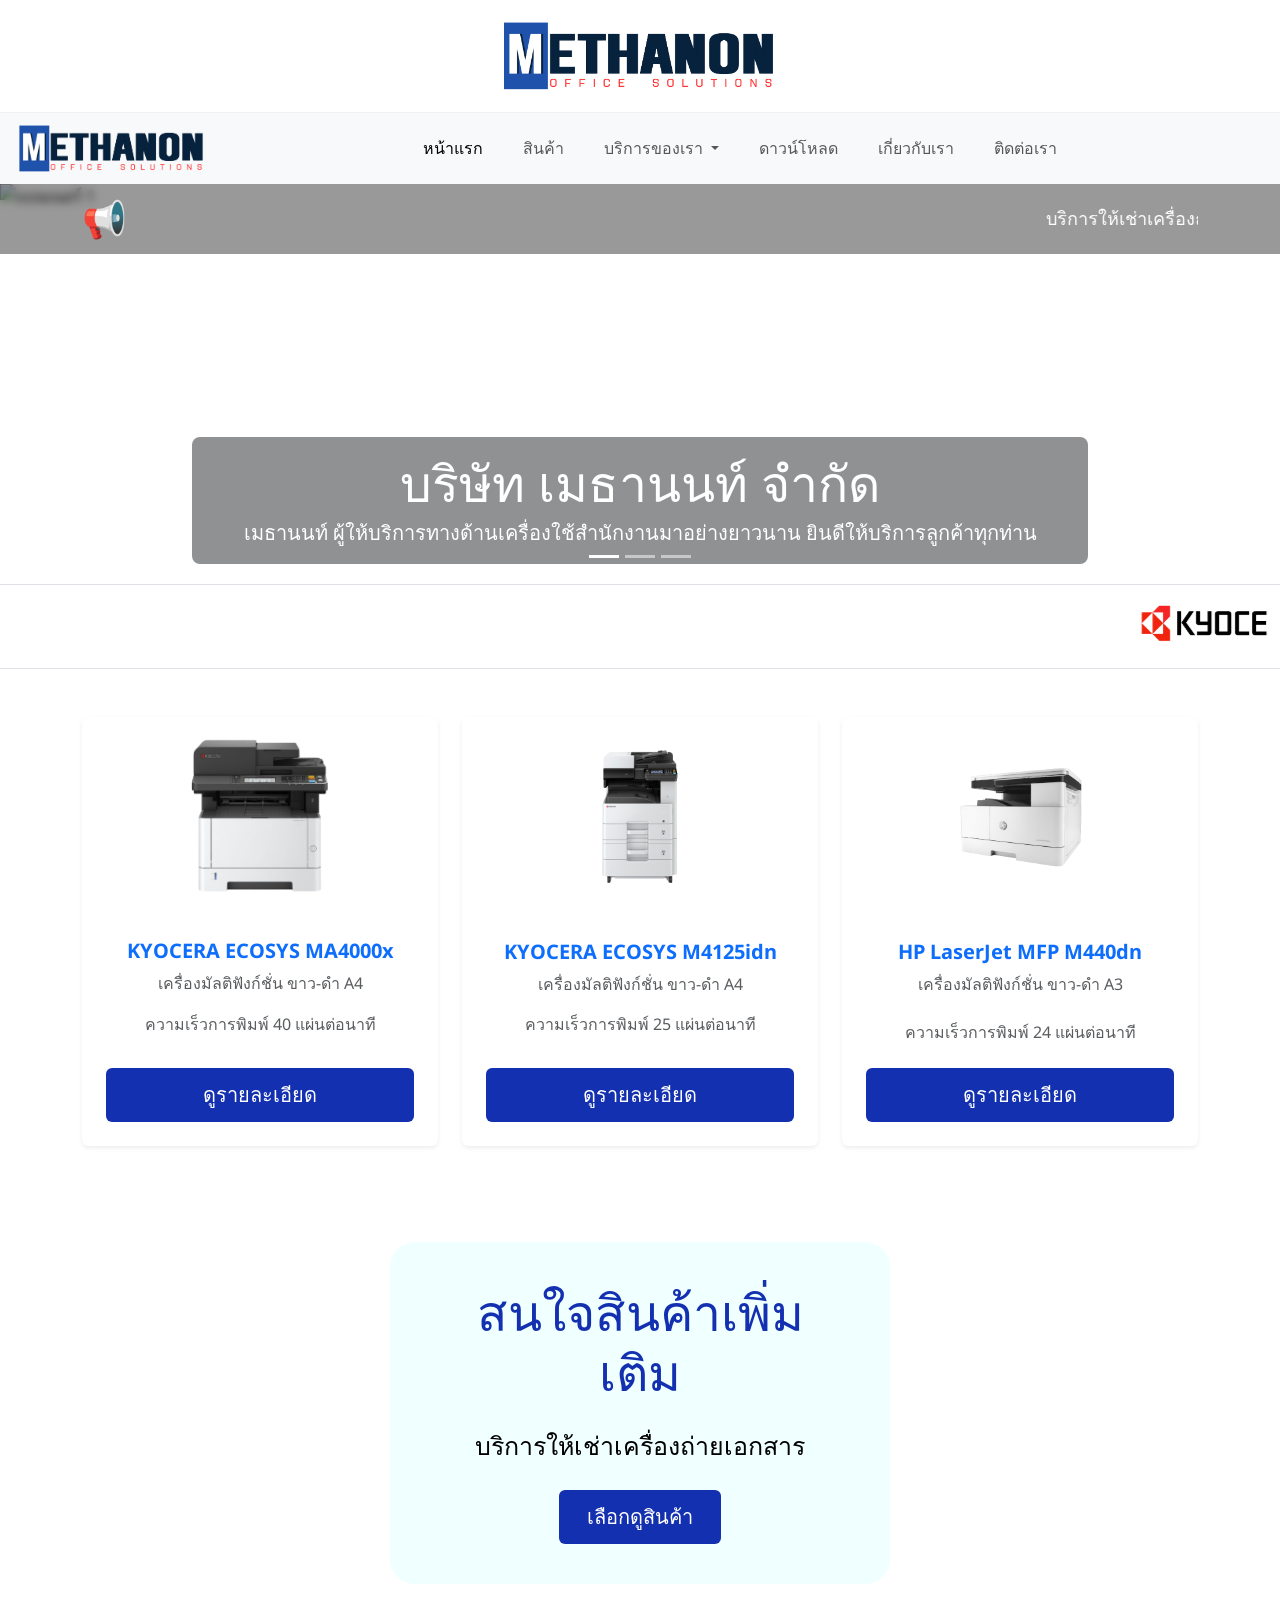
==== index.html @ 3e5002d0 "V1" ====
<!DOCTYPE html>
<html lang="th">
<head>
    <meta charset="UTF-8">
    <meta name="viewport" content="width=device-width, initial-scale=1.0">

    <link rel="icon" type="imagr/png" href="assets/images/MTN.png">

    <title>METHANON - บริการให้เช่าเครื่องถ่ายเอกสาร</title>

    <link rel="stylesheet" href="/assets/css/style.css">

    <link rel="preconnect" href="https://fonts.googleapis.com">
    <link rel="preconnect" href="https://fonts.gstatic.com" crossorigin>
    <link href="https://fonts.googleapis.com/css2?family=Itim&family=Noto+Sans:ital,wght@0,100..900;1,100..900&display=swap" rel="stylesheet">

    <link href="https://cdn.jsdelivr.net/npm/bootstrap@5.3.3/dist/css/bootstrap.min.css" rel="stylesheet">
</head>
<body>
     <!--ส่วนของโลโก้หน้าเว็ป -->
    <header class="logo-header text-center py-3 bg-white"> 
        <div class="container"> 
            <a href="index.html">

                <img src="/assets/images/logomethanon.png" alt="methanonlogo" class="site-logo">
            </a>
        </div>
    </header>
<!--------------------------------------------------------------------------------------------------->

    

    <div id="navbar-placeholder"></div>

    <!-- ส่วน Carousel แบนเนอร์ -->
    <div id="herocarousel" class="carousel slide" data-bs-ride="carousel" data-bs-interval="3000">
        <div class="announcement-bar d-flex align-items-center px-3 py-2">
        <div class="container d-flex align-items-center">

            <span class="icon" style="font-size: 36px;">
                📢 
            </span>

            <marquee behavior="scroll" direction="left" scrollamount="6" onmouseover="this.stop();" onmouseout="this.start();">
                <span class="me-5">บริการให้เช่าเครื่องถ่ายเอกสารครบวงจร</span>
                <span class="me-5">รับซ่อมเครื่องใช้สำนักงานทุกชนิด</span>
                <span class="me-5">สนใจติตด่อLINE@methanon</span>
            </marquee>

        </div>

    </div>
        <!-- ปุ่มจุดไข่ปลา -->
        <div class="carousel-indicators">
            <button type="button" data-bs-target="#herocarousel" data-bs-slide-to="0" class="active" aria-current="true" aria-label="slide 1"></button>
            <button type="button" data-bs-target="#herocarousel" data-bs-slide-to="1" aria-label="slide 2"></button>
            <button type="button" data-bs-target="#herocarousel" data-bs-slide-to="2" aria-label="slide 3"></button>
        </div>

        <!-- กล่องรวมรายการสไลด์ (carousel-inner ต้องครอบสไลด์ทั้งหมด) -->
        <div class="carousel-inner">
            <!-- สไลด์ที่ 1 -->
            <div class="carousel-item active">
                <img src="https://images.unsplash.com/photo-1497366216548-37526070297c?w=1200&q=80" class="d-block w-100 banner-img" alt="แบนเนอร์ 1">
                <!-- ข้อความต้องอยู่ภายในกล่อง carousel-caption -->
                <div class="carousel-caption d-none d-md-block bg-dark bg-opacity-50 rounded-3 p-3">
                    <h2 class="title" style="color: #ffffff; margin-bottom: 5px;">บริษัท เมธานนท์ จำกัด</h2>
                    <p class="fs-5 mb-0">เมธานนท์ ผู้ให้บริการทางด้านเครื่องใช้สำนักงานมาอย่างยาวนาน ยินดีให้บริการลูกค้าทุกท่าน </p>
                </div>
            </div>

            <!-- สไลด์ที่ 2 -->
            <div class="carousel-item">
                <img src="https://images.unsplash.com/photo-1497215728101-856f4ea42174?w=1200&q=80" class="d-block w-100 banner-img" alt="แบนเนอร์ 2">
                <div class="carousel-caption d-none d-md-block bg-dark bg-opacity-50 rounded-3 p-3">
                    <h2>ประสิทธิภาพสูง</h2>
                    <p class="fs-5 mb-0">รองรับการพิมพ์ปริมาณมาก พร้อมดูแลตลอดสัญญา</p>
                </div>
            </div>

            <!-- สไลด์ที่ 3 -->
            <div class="carousel-item">
                <img src="https://images.unsplash.com/photo-1497215728101-856f4ea42174?w=1200&q=80" class="d-block w-100 banner-img" alt="แบนเนอร์ 3">
                <div class="carousel-caption d-none d-md-block bg-dark bg-opacity-50 rounded-3 p-3">
                    <h2>ทดสอบ</h2>
                    <p class="fs-5 mb-0">ทดสอบ</p>
                </div>
            </div>
        </div> <!-- ปิด carousel-inner ตรงนี้ -->

        <!-- ปุ่มกดเลื่อน ซ้าย-ขวา -->
        <button class="carousel-control-prev" type="button" data-bs-target="#herocarousel" data-bs-slide="prev">
            <span class="carousel-control-prev-icon" aria-hidden="true"></span>
            <span class="visually-hidden">Previous</span>
        </button>
        <button class="carousel-control-next" type="button" data-bs-target="#herocarousel" data-bs-slide="next">
            <span class="carousel-control-next-icon" aria-hidden="true"></span>
            <span class="visually-hidden">Next</span>
        </button>
    </div>
<!-- ส่วนของโลโก้วิ่งๆ -->
   <div class="logo-marquee-bar py-3 bg-white border-top border-bottom">
        <div class="container-fluid">
            <marquee behavior="scroll" direction="left" scrollamount="6" onmouseover="this.stop();" onmouseout="this.start();">
                <img src="/assets/images/kyoceralogo.png"  alt="kyocera"    class="marquee-logo logo-kyocera mx-4">
                <img src="/assets/images/epsonlogo.png"    alt="epson"      class="marquee-logo logo-epson mx-4">
                <img src="/assets/images/brotherlogo.png"  alt="brother"    class="marquee-logo logo-brother mx-4">
                <img src="/assets/images/canonlogo.png"    alt="canon"      class="marquee-logo logo-canon mx-4">
                <img src="/assets/images/casiologo.png"    alt="casio"      class="marquee-logo logo-casio mx-4">
                <img src="/assets/images/delllogo.png"     alt="dell"       class="marquee-logo logo-dell mx-4">
                <img src="/assets/images/fujifilmlogo.png" alt="fujifilm"   class="marquee-logo logo-fujifilm mx-4">
                <img src="/assets/images/hiplogo.png"      alt="hip"        class="marquee-logo logo-hip mx-4">
                <img src="/assets/images/hplogo.png"       alt="hp"         class="marquee-logo logo-hp mx-4">
                <img src="/assets/images/lenovologo.png"   alt="lenovo"     class="marquee-logo logo-lenovo mx-4">
                <img src="/assets/images/olympialogo.png"  alt="olympia"    class="marquee-logo logo-olympia mx-4">
<!----------------------------------------------------------------------------------------------------------------------------------->
            </marquee> 
        </div>
    </div>
<section class="container my-5">
    <div class="row g-4">
        
        <!-- สินค้าที่ 1 -->
        <div class="col-12 col-md-6 col-lg-4">
            <div class="card h-100 feature-card shadow-sm border-0 product-card-scroll">
                <img src="/assets/images/MA4000X.png" class="card-img-top card-banner-img" alt="MA4000x">
                <div class="card-body d-flex flex-column p-4 text-center">
                    <h5 class="card-title fw-bold text-primary mb-2">KYOCERA ECOSYS MA4000x</h5>
                    <p class="card-text text-muted flex-grow-1">เครื่องมัลติฟังก์ชั่น ขาว-ดำ A4</p>
                    <p class="card-text text-muted flex-grow-1">ความเร็วการพิมพ์ 40 แผ่นต่อนาที</p>
                    <button type="button" class="btn-primary w-100 mt-3">ดูรายละเอียด</button>
                </div>
            </div>
        </div>

        <!-- สินค้าที่ 2 -->
        <div class="col-12 col-md-6 col-lg-4">
            <div class="card h-100 feature-card shadow-sm border-0 product-card-scroll">
                <img src="/assets/images/M4125idn.png" class="card-img-top card-banner-img" alt="M4125idn">
                <div class="card-body d-flex flex-column p-4 text-center">
                    <h5 class="card-title fw-bold text-primary mb-2">KYOCERA ECOSYS M4125idn</h5>
                    <p class="card-text text-muted flex-grow-1">เครื่องมัลติฟังก์ชั่น ขาว-ดำ A4</p>
                    <p class="card-text text-muted flex-grow-1">ความเร็วการพิมพ์ 25 แผ่นต่อนาที</p>
                    <button type="button" class="btn-primary w-100 mt-3">ดูรายละเอียด</button>
                </div>
            </div>
        </div>

        <!-- สินค้าที่ 3 -->
        <div class="col-12 col-md-6 col-lg-4">
            <div class="card h-100 feature-card shadow-sm border-0 product-card-scroll">
                <img src="/assets/images/M440dn.png" class="card-img-top card-banner-img" alt="M440dn">
                <div class="card-body d-flex flex-column text-center p-4">
                    <h5 class="card-title product-title fw-bold text-primary mb-2">HP LaserJet MFP M440dn</h5>
                    <p class="card-text text-muted flex-grow-1">เครื่องมัลติฟังก์ชั่น ขาว-ดำ A3</p>
                    <p class="card-text text-muted flex-grow-1">ความเร็วการพิมพ์ 24 แผ่นต่อนาที</p>
                    <button type="button" class="btn-primary w-100 mt-auto">ดูรายละเอียด</button>
                </div>
            </div>
        </div>

    </div>      
</section>



    <!-- ส่วน Hero -->
    <main class="hero-container my-5">
        <h1 class="title">สนใจสินค้าเพิ่มเติม</h1>
        <p class="subtitle">บริการให้เช่าเครื่องถ่ายเอกสาร</p>
        <button class="btn-primary">เลือกดูสินค้า</button>
    </main>
    
    <script src="https://cdn.jsdelivr.net/npm/bootstrap@5.3.3/dist/js/bootstrap.bundle.min.js"></script>
    <script>
        fetch('navbar.html')
            .then(response => response.text())
            .then(data => {
                document.getElementById('navbar-placeholder').innerHTML = data;
            });
            document.addEventListener("DOMContentLoaded", function () {
        const observerOptions = {
            threshold: 0.2 // เมื่อการ์ดโผล่เข้ามาในหน้าจอ 20% ให้เริ่มเล่นอนิเมชัน
        };

        const observer = new IntersectionObserver((entries, observer) => {
            entries.forEach((entry, index) => {
                if (entry.isIntersecting) {
                    // ทำการหน่วงเวลา (Delay) ให้สินค้าแสดงทีละชิ้นไล่เลี่ยกัน
                    setTimeout(() => {
                        entry.target.classList.add("show");
                    }, index * 150); // เพิ่มทีละ 0.15 วินาที
                    
                    observer.unobserve(entry.target); // ให้เล่นอนิเมชันแค่รอบเดียว
                }
            });
        }, observerOptions);

        // ดักจับการ์ดสินค้าทุกใบที่มี class product-card-scroll
        const cards = document.querySelectorAll(".product-card-scroll");
        cards.forEach(card => observer.observe(card));
    });
    </script>   
</body>
</html>
---- assets/css/style.css ----
@import url('https://fonts.googleapis.com/css2?family=Itim&family=Noto+Sans:ital,wght@0,100..900;1,100..900&display=swap');

/* ==========================================
   1. ค่าเริ่มต้นและโครงสร้างพื้นฐาน 
   📌 [ใช้งาน: ทุกหน้าของเว็บไซต์]
   ========================================== */
* {
    margin: 0;
    padding: 0;
    box-sizing: border-box;
    font-family: "Noto Sans", sans-serif;
}

/* จัดการพื้นหลังและโครงสร้าง Layout หลัก */
body {
    background-color: #ffffff;
    color: black;
    min-height: 100vh;
    display: flex;
    flex-direction: column;
}

/* ตรึงแถบ Navbar ไว้ด้านบนสุด */
#navbar-placeholder {
    width: 100%;
    position: sticky;
    top: 0;
    z-index: 1000;
}


/* ==========================================
   2. ส่วนต้อนรับและปุ่มกด (Hero Section)
   📌 [ใช้งาน: หน้าแรก index.html / หน้าที่ใช้กล่องข้อความต้อนรับ]
   ========================================== */
.hero-container {
    text-align: center;
    background-color: azure;
    padding: 40px 50px;
    border-radius: 25px;
    max-width: 500px;
    margin: 40px auto;
}

.title {
    font-size: 50px;
    color: #1330B0;
    margin-bottom: 25px;
}

.subtitle {
    font-size: 25px;
    color: black;
    margin-bottom: 25px;
}

/* ปุ่มหลัก สีน้ำเงิน 📌 [ใช้งาน: หน้าแรก index.html, หน้า products.html และหน้าอื่นๆ] */
.btn-primary {
    background-color: #1330B0;
    color: white;
    font-size: 20px;
    padding: 12px 28px;
    border: none;
    border-radius: 6px;
    cursor: pointer;
    transition: background-color 0.3s ease, transform 0.1s ease;
}

.btn-primary:hover {
    background-color: dodgerblue;
    transform: translateY(-2px);
}


/* ==========================================
   3. แบนเนอร์และโลโก้หลัก (Banner & Logo Header)
   📌 [ใช้งาน: หน้าแรก index.html / หน้าที่มีแบนเนอร์หลักด้านบน]
   ========================================== */
.banner-img {
    height: 400px;
    object-fit: cover;
}

@media (max-width: 768px) {
    .banner-img {
        height: 220px;
    }
}

.logo-header {
    border-bottom: 1px solid #f0f0f0;
}

.site-logo {
    max-height: 80px;
    width: auto;
    object-fit: contain;
}

@media (max-width: 768px) {
    .site-logo {
        max-height: 50px;
    }
}


/* ==========================================
   4. แถบประกาศวิ่งบนแบนเนอร์ (Announcement Bar)
   📌 [ใช้งาน: หน้าแรก index.html (ส่วนแบนเนอร์บนสุด)]
   ========================================== */
.announcement-bar {
    position: absolute;
    top: 0;
    left: 0;
    width: 100%;
    z-index: 10;
    background-color: rgba(0, 0, 0, 0.4);
    color: white;
    font-size: 18px;
    backdrop-filter: blur(4px);
}

.announcement-bar marquee {
    cursor: pointer;
}

.announcement-bar .badge {
    font-family: 'Noto Sans', sans-serif;
    font-size: 14px;
    letter-spacing: 0.5px;
}

.marquee-logo {
    height: 45px;
    width: auto;
    object-fit: contain;
    vertical-align: middle;
}


/* ==========================================
   5. สไลด์โลโก้แบรนด์พาร์ทเนอร์แบบวิ่ง (Brand Logo Marquee)
   📌 [ใช้งาน: หน้าแรก index.html (ส่วนแสดงโลโก้แบรนด์พาร์ทเนอร์)]
   ========================================== */
.logo-marquee-container {
    width: 100%;
    overflow: hidden;
    background-color: #ffffff;
    border-top: 1px solid #e9ecef;
    border-bottom: 1px solid #e9ecef;
    position: relative;
}

.logo-marquee-track {
    display: flex;
    width: max-content;
    animation: marquee-slide 20s linear infinite;
}

.logo-marquee-container:hover .logo-marquee-track {
    animation-play-state: paused;
}

.logo-brand {
    padding: 0 35px;
    display: flex;
    align-items: center;
}

.logo-brand img {
    height: 45px;
    width: auto;
    object-fit: contain;
    filter: grayscale(100%);
    opacity: 0.7;
    transition: all 0.3s ease;
}

.logo-brand img:hover {
    filter: grayscale(0%);
    opacity: 1;
}

@keyframes marquee-slide {
    0% {
        transform: translateX(0);
    }
    100% {
        transform: translateX(-50%);
    }
}

/* ขนาดโลโก้เฉพาะแบรนด์ 📌 [ใช้งาน: หน้าแรก index.html] */
.logo-epson {
    height: 30px;
}
.logo-brother {
    height: 42.5px;
    justify-self: center;
}
.logo-canon {
    height: 42.5px;
}

/* แบนเนอร์เฉพาะรุ่น M440dn 📌 [ใช้งาน: หน้าแรก index.html / หน้าโปรโมชัน] */
.card-banner-imgm440dn {
    height: 500px;
    width: 100%;
    object-fit: contain;
    padding: 15px;
}


/* ==========================================
   6. แถบเมนูนำทางและดรอปดาวน์ (Navbar & Dropdown)
   📌 [ใช้งาน: ทุกหน้าที่มีการดึง navbar.html มาใส่]
   ========================================== */
.navbar-nav .nav-link {
    padding-left: 1.25rem !important;
    padding-right: 1.25rem !important;
    font-weight: 500;
}

@media (min-width: 992px) {
    .navbar-nav .nav-item.dropdown:hover .dropdown-menu {
        display: block;
        margin-top: 0;
        animation: fadeIn 0.2s ease-in-out;
    }
}

@keyframes fadeIn {
    from { 
        opacity: 0; 
        transform: translateY(8px); 
    }
    to { 
        opacity: 1; 
        transform: translateY(0); 
    }
}


/* ==========================================
   7. การ์ดสินค้าและอนิเมชัน (Product Cards & Animations)
   📌 [ใช้งาน: หน้าสินค้า products.html / หน้าแรก index.html (ส่วนแสดงสินค้าแนะนำ)]
   ========================================== */
.custom-product-img {
    height: 220px;
    object-fit: contain;
}

/* เอฟเฟกต์ยกตัวการ์ดขึ้นเมื่อวางเมาส์ */
.card {
    transition: transform 0.2s ease, box-shadow 0.2s ease;
}
.card:hover {
    transform: translateY(-5px);
    box-shadow: 0 10px 20px rgba(0,0,0,0.1) !important;
}

/* อนิเมชันการ์ดโหลดเข้าหน้าเว็บ 📌 [ใช้งาน: หน้าที่มีรายการการ์ดสินค้า] */
@keyframes fadeInUp {
    from {
        opacity: 0;
        transform: translateY(30px);
    }
    to {
        opacity: 1;
        transform: translateY(0);
    }
}

.fade-in-card {
    animation: fadeInUp 0.8s ease-out forwards;
    opacity: 0;
}

.col-12:nth-child(1) .fade-in-card {
    animation-delay: 0.2s;
}
.col-12:nth-child(2) .fade-in-card {
    animation-delay: 0.4s;
}
.col-12:nth-child(3) .fade-in-card {
    animation-delay: 0.6s;
}

/* อนิเมชันเลื่อนหน้าจอแล้วแสดงการ์ด (Scroll Trigger) 📌 [ใช้งาน: หน้าแรก index.html / products.html] */
.product-card-scroll {
    opacity: 0;
    transform: translateY(50px);
    transition: all 0.8s ease-out;
}

.product-card-scroll.show {
    opacity: 1;
    transform: translateY(0);
}
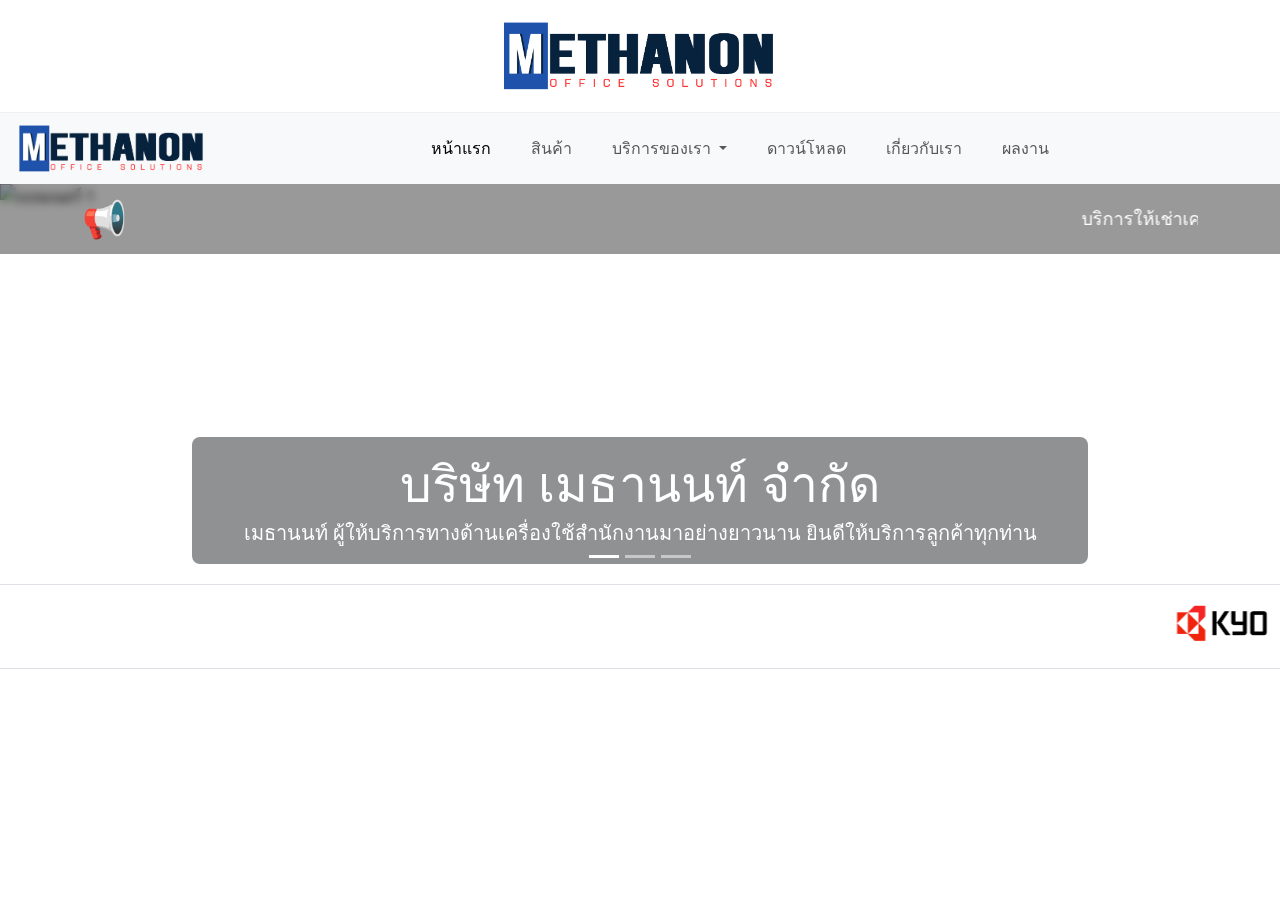
==== commit 3a09ac22: "V1.2" ====
--- a/index.html
+++ b/index.html
@@ -117,59 +117,12 @@
             </marquee> 
         </div>
     </div>
-<section class="container my-5">
-    <div class="row g-4">
-        
-        <!-- สินค้าที่ 1 -->
-        <div class="col-12 col-md-6 col-lg-4">
-            <div class="card h-100 feature-card shadow-sm border-0 product-card-scroll">
-                <img src="/assets/images/MA4000X.png" class="card-img-top card-banner-img" alt="MA4000x">
-                <div class="card-body d-flex flex-column p-4 text-center">
-                    <h5 class="card-title fw-bold text-primary mb-2">KYOCERA ECOSYS MA4000x</h5>
-                    <p class="card-text text-muted flex-grow-1">เครื่องมัลติฟังก์ชั่น ขาว-ดำ A4</p>
-                    <p class="card-text text-muted flex-grow-1">ความเร็วการพิมพ์ 40 แผ่นต่อนาที</p>
-                    <button type="button" class="btn-primary w-100 mt-3">ดูรายละเอียด</button>
-                </div>
-            </div>
-        </div>
-
-        <!-- สินค้าที่ 2 -->
-        <div class="col-12 col-md-6 col-lg-4">
-            <div class="card h-100 feature-card shadow-sm border-0 product-card-scroll">
-                <img src="/assets/images/M4125idn.png" class="card-img-top card-banner-img" alt="M4125idn">
-                <div class="card-body d-flex flex-column p-4 text-center">
-                    <h5 class="card-title fw-bold text-primary mb-2">KYOCERA ECOSYS M4125idn</h5>
-                    <p class="card-text text-muted flex-grow-1">เครื่องมัลติฟังก์ชั่น ขาว-ดำ A4</p>
-                    <p class="card-text text-muted flex-grow-1">ความเร็วการพิมพ์ 25 แผ่นต่อนาที</p>
-                    <button type="button" class="btn-primary w-100 mt-3">ดูรายละเอียด</button>
-                </div>
-            </div>
-        </div>
-
-        <!-- สินค้าที่ 3 -->
-        <div class="col-12 col-md-6 col-lg-4">
-            <div class="card h-100 feature-card shadow-sm border-0 product-card-scroll">
-                <img src="/assets/images/M440dn.png" class="card-img-top card-banner-img" alt="M440dn">
-                <div class="card-body d-flex flex-column text-center p-4">
-                    <h5 class="card-title product-title fw-bold text-primary mb-2">HP LaserJet MFP M440dn</h5>
-                    <p class="card-text text-muted flex-grow-1">เครื่องมัลติฟังก์ชั่น ขาว-ดำ A3</p>
-                    <p class="card-text text-muted flex-grow-1">ความเร็วการพิมพ์ 24 แผ่นต่อนาที</p>
-                    <button type="button" class="btn-primary w-100 mt-auto">ดูรายละเอียด</button>
-                </div>
-            </div>
-        </div>
-
-    </div>      
-</section>
 
 
 
-    <!-- ส่วน Hero -->
-    <main class="hero-container my-5">
-        <h1 class="title">สนใจสินค้าเพิ่มเติม</h1>
-        <p class="subtitle">บริการให้เช่าเครื่องถ่ายเอกสาร</p>
-        <button class="btn-primary">เลือกดูสินค้า</button>
-    </main>
+
+
+
     
     <script src="https://cdn.jsdelivr.net/npm/bootstrap@5.3.3/dist/js/bootstrap.bundle.min.js"></script>
     <script>
--- a/assets/css/style.css
+++ b/assets/css/style.css
@@ -296,4 +296,5 @@
 .product-card-scroll.show {
     opacity: 1;
     transform: translateY(0);
-}+}
+
